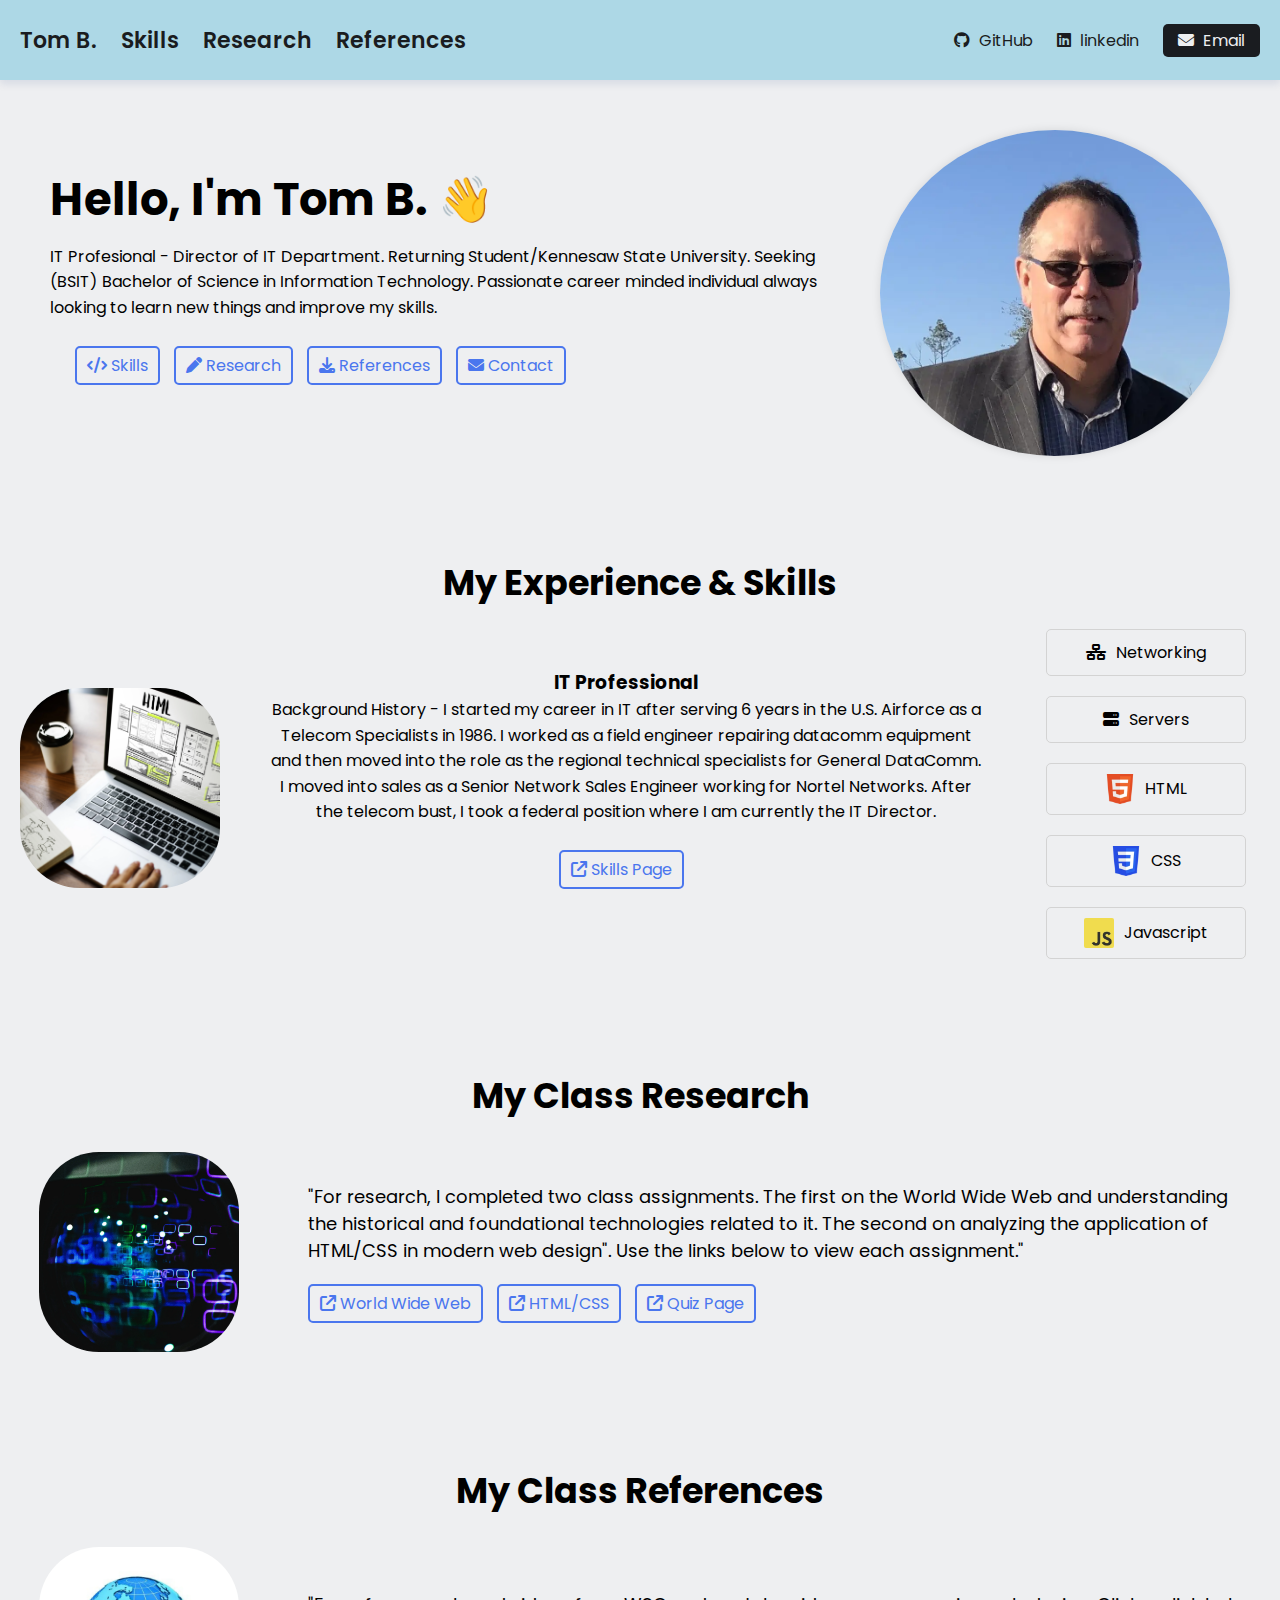
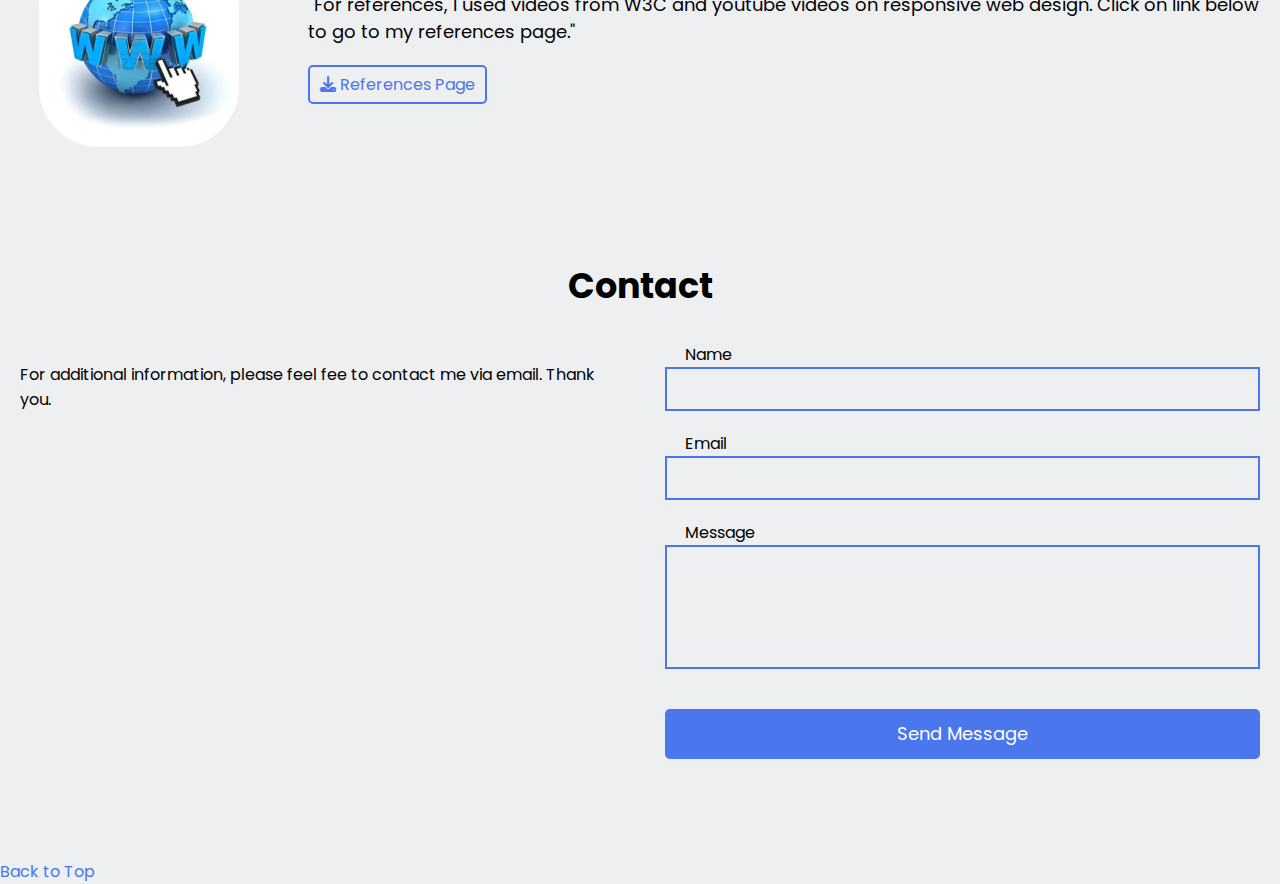
==== index.html @ 8cea846b "Update index.html" ====
<!DOCTYPE html>
<html lang="en">
<head>
    <meta charset="UTF-8">
    <meta name="viewport" content="width=device-width, initial-scale=1.0">
    
    <link rel="preconnect" href="https://fonts.googleapis.com">
    <link rel="preconnect" href="https://fonts.gstatic.com" crossorigin>
    <link href="https://fonts.googleapis.com/css2?family=Poppins:wght@400;600&display=swap" rel="stylesheet">

    <link rel="stylesheet" href="https://cdnjs.cloudflare.com/ajax/libs/font-awesome/6.7.2/css/all.min.css" 
    integrity="sha512-Evv84Mr4kqVGRNSgIGL/F/aIDqQb7xQ2vcrdIwxfjThSH8CSR7PBEakCr51Ck+w+/U6swU2Im1vVX0SVk9ABhg==" crossorigin="anonymous" 
    referrerpolicy="no-referrer" />

    <link rel="stylesheet" href="styles.css">

    <title>Portfolio</title>
</head>
<body class="homepage_body">

    <!-- NAVBAR -->
    <nav>
        <div class="left">
            <a href="/">Tom B.</a>
            <a href="#skills">Skills</a>
            <a href="#research">Research</a>
            <a href="#references">References</a>
        </div>
    
        <div class="right">
            <a href="http:/github.com" target="_blank" rel="noopener noreferrer">
                <i class="fab fa-github"></i>
                <span>GitHub</span>
            </a>

            <a href="http:/linkedin.com" target="_blank" rel="noopener noreferrer">
                        <i class="fab fa-linkedin"></i>
                        <span>linkedin</span>
            </a>

            <a href="mailto:tomb@example.com">
                <i class="fa-solid fa-envelope"></i>
                <span>Email</span>
            </a>
        </div>
        
    </nav>

     <main> 
        <!-- SECTION 1: Me -->
         <section class="me-section">
            <div class="text">                
                <h2>Hello, I'm Tom B. 👋</h2>
                    <p>IT Profesional - Director of IT Department. Returning Student/Kennesaw State University. 
                    Seeking (BSIT) Bachelor of Science in Information Technology. 
                    Passionate career minded individual always looking to learn new things and improve my skills.</p>                     
            
                <div class="links">
                    <a href="#skills">
                        <i class="fa-solid fa-code"></i>
                        <span>Skills</span>
                    </a>
                <a href="#research">
                    <i class="fa-solid fa-pen"></i>
                    <span>Research</span>
                </a>
                <a href="#references">
                    <i class="fa-solid fa-download"></i>
                    <span>References</span>
                </a>
                <a href="#contact">
                    <i class="fa-solid fa-envelope"></i>
                    <span>Contact</span>
                </a>
                </div>
            </div>
            <div class="headshot">
                <img src="images/ProPicE.webp" alt="Tom B headshot">                    
            </div>
            
         </section>

         <!-- SECTION 2: Skills -->
         <section id="skills" class="skills-section">
            <h2>My Experience & Skills</h2>
            <div class="group">
                <div class="skill-details">
                    <img src="images/online-web-design.webp" alt="Web Design Image">
                </div>
                <div class="text">
                    <h3>IT Professional</h3>
                    <p>Background History - I started my career in IT after serving 6 years in the U.S. Airforce as a Telecom Specialists in 1986. 
                        I worked as a field engineer repairing datacomm equipment and then moved into the role as the regional technical specialists for General DataComm. 
                        I moved into sales as a Senior Network Sales Engineer working for Nortel Networks. After the telecom bust, I took a federal position where 
                        I am currently the IT Director.</p> <br>
                    <div class="links">
                        <a href="skills.html" target="_blank" rel="noopener noreferrer">
                            <i class="fa-solid fa-external-link"></i>
                            <span>Skills Page</span>
                        </a>
                    </div>           
                </div>
                <div class="cells">

                    <div class="cell">
                        <i class="fa-solid fa-network-wired"></i>
                        <span>Networking</span>
                    </div>

                    <div class="cell">
                        <i class="fa-solid fa-server"></i>
                        <span>Servers</span>
                    </div>

                    <div class="cell">
                        <img src="images/html-logo.webp" alt="html logo">
                        <span>HTML</span>
                    </div>

                    <div class="cell">
                        <img src="images/css-logo.webp" alt="css logo">
                        <span>CSS</span>
                    </div>

                    <div class="cell">
                        <img src="images/javascript-logo.webp" alt="javascript logo">
                        <span>Javascript</span>
                    </div>                   
                
                </div>
           </div>                
         </section>

         <!-- SECTION 3: Research -->
         <section id="research" class="research-section">
            <h2>My Class Research</h2>
            <div class="group">
                <div class="person-details">
                    <img src="images/research-img.webp" alt="Web Design Image">
                </div>

                <div class="text">
                    <p>"For research, I completed two class assignments. The first on the World Wide Web and understanding the historical and foundational technologies related to it. 
                        The second on analyzing the application of HTML/CSS in modern web design". Use the links below to view each assignment."</p>
                    <div class="links">
                        <a href="research/Assignment 1-WWW.pdf" target="_blank" rel="noopener noreferrer">
                            <i class="fa-solid fa-external-link"></i>
                            <span>World Wide Web</span>
                        </a>
                        <a href="research/Assignment 2-TBarrera.pdf" target="_blank" rel="noopener noreferrer">
                            <i class="fa-solid fa-external-link"></i>
                            <span>HTML/CSS</span>
                        </a>
                        <a href="quiz.html" target="_blank" rel="noopener noreferrer">
                            <i class="fa-solid fa-external-link"></i>
                            <span>Quiz Page</span>
                        </a>
                </div>
            </div>
           
         </section>

          <!-- SECTION 4: References -->
          <section id="references" class="references-section">
            <h2>My Class References</h2>
            <div class="group">
                <div class="references-image">
                    <img src="images/www-img.webp" alt="World Wide Web Image">                    
                </div>

                <div class="text">
                    <p>"For references, I used videos from W3C and youtube videos on responsive web design. Click on link below to go to my references page."</p>
                        <div class="links">
                            <a href="references.html" target="_blank" rel="noopener noreferrer">
                                <i class="fa-solid fa-download"></i>
                                <span>References Page</span>
                            </a>                        
                </div>
            </div>           
         </section>

         <!-- SECTION 5: Contact -->
         <section id="contact" class="contact-section">  
            <h2>Contact</h2>           
            <div class="group">                
                <div class="text">
                    <p>For additional information, please feel fee to contact me via email. Thank you.</p>
                </div>

                <form>
                    <label for="name">Name</label>
                    <input type="text" id="name">

                    <label for="email">Email</label>
                    <input type="email" id="email">

                    <label for="message">Message</label>
                    <textarea id="message" cols="30" rows="5"></textarea>

                    <button type="submit">Send Message</button>
                </form>
            </div>
        
         </section>
     </main>
     
     <footer>
        <p>
            <a href="#">Back to Top</a>
        </p>
    </footer>

</body>
</html>
---- styles.css ----
:root {
    --background-color: #eeeff1;
    --link-color: #4a76ee;
    --text-color: #1a1c20;
}
* {
    margin: 0;
    padding: 0;
    box-sizing: border-box;
}

html { 
    scroll-behavior: smooth;
}
/* Body Style Home Page */
.homepage_body {
    font-family: 'Poppins', sans-serif;
    background-color: var(--background-color);
    max-width: 1400px; 
    margin: 0 auto;   
}
a {
    color: var(--link-color);
    text-decoration: none;
}
/* NAVBAR Styling*/
nav {
   display: flex;
   background-color: lightblue;
   color: #fff;
   box-shadow: 0 4px 8px rgba(9, 37, 116, 0.1);
   justify-content: space-between;
   align-items: center;
   padding:0 10px;
   height: 80px;
}
/* Left Side of Navbar */
nav .left a {
   color: var(--text-color);
   font-size: 22px;
   font-weight: 600;
   margin:0 10px;
}

nav .left a:hover {
    border: 2px solid var(--text-color);    
    color: red;
    transition: color 0.3s ease, border-color 0.3s ease;
}
/* Right Side of Navbar */
nav .right a {
   color: var(--text-color);
   margin: 0 10px;
}

nav .right a:last-child {
   color: var(--background-color);
   background-color: var(--text-color);
   padding: 5px 15px;
   border-radius: 5px;
}

nav .right a span {
   margin-left: 5px;
}

/* SECTION 1: Me */
.me-section {
   display: flex;
   justify-content: space-between;
   align-items: center;
   padding: 0 50px;
   margin: 50px 0;
   margin-bottom: 100px;
   gap: 40px;
}

.me-section .text {
    flex: 5;
}

.me-section .text h2 {
    font-size: 45px;    
}

.me-section .text .links {
    margin: 25px;
}

.me-section .text .links a {
    display: inline-block;
    padding: 5px 10px;
    border: 2px solid var(--link-color);
    border-radius: 5px;
    margin-right: 10px;
    margin-bottom: 10px;
    transition: .1s;    
}    

.me-section .text .links a:hover {
    border: 2px solid var(--text-color);    
    color: var(--text-color);
}    

.me-section .headshot {
    flex: 2;
    display: flex;
    justify-content: right;
}

.me-section .headshot img {
    width: 350px;
    border-radius: 50%;
    box-shadow: 0 0 10px rgba(0, 0, 0, 0.1);
}

.me-section .text .links {
    margin: 25px;
}

/* SECTION 2: Skills */
.skills-section {
    padding: 0 50px;
    margin-bottom: 100px;
}

.skills-section h2 {
    font-size: 35px;
    text-align: center;
}

.skills-section .group {
    display: flex;
    align-items: center;
    gap: 50px;
}

.skills-section .group .skill-details {
    flex: 3;  
    text-align: center;
}

.skills-section .group .text {
    margin-bottom: 20px;
    text-align: center;
}    

.skills-section .group .text .links a {
    display: inline-block;
    padding: 5px 10px;
    border: 2px solid var(--link-color);
    border-radius: 5px;
    margin-right: 10px;
    margin-bottom: 10px;
    transition: .1s;
}
.skills-section .group .text .links a:hover {
    border: 2px solid var(--text-color);    
    color: var(--text-color);
}   

.skills-section .group .skill-details img {
    aspect-ratio: 1/1;
    border-radius: 30%;
    margin-bottom:5px;
    object-fit: cover;
    width: 200px;    
}    

.skills-section .cells {
    display: flex;
    justify-content: center;
    flex-wrap: wrap;
}

.skills-section .cells .cell {
    display: flex;
    justify-content: center;
    align-items: center;
    gap: 10px;

    width: 200px;
    padding: 10px 20px;
    margin: 10px;
    border: 1.5px solid #d3d3d3;
    border-radius: 5px;
}

.skills-section .cells .cell img{
    width: 30px;
    height: 30px;
    object-fit: contain;
    border-radius: 2px;
}

.skills-section .cells .cell span {
    font-size: 18px;    
}

/* SECTION 3: Research */
.research-section {
    padding: 0 50px;
    margin-bottom: 100px;
}

.research-section h2 {
    font-size: 35px;
    margin-bottom: 30px;
    text-align: center;
}

.research-section .group {
    display: flex;
    align-items: center;
    gap: 50px;    
}

.research-section .group .person-details {
    flex: 2;
    text-align: center;
}

.research-section .group .text {
    flex: 8;
}   

.research-section .group .person-details img {
    aspect-ratio: 1/1;
    border-radius: 30%;
    margin-bottom:5px;
    object-fit: cover;
    width: 200px;    
}    
    
.research-section .group .text p {
    font-size: 18px;
    line-height: 1.5;
    margin-bottom: 20px;
}

.research-section .text .links a {
    display: inline-block;
    padding: 5px 10px;
    border: 2px solid var(--link-color);
    border-radius: 5px;
    margin-right: 10px;
    margin-bottom: 10px;
    transition: .1s;    
}    

.research-section .text .links a:hover {
    border: 2px solid var(--text-color);    
    color: var(--text-color);
}

.research-section .group .person-details p {
    font-weight: 600;
}

.research-section .group .person-details p:last-child {
    font-weight: normal;
}

/* SECTION 4: References */
.references-section {
    padding: 0 50px;
    margin-bottom: 100px;
}

.references-section h2 {
    font-size: 35px;
    margin-bottom: 30px;
    text-align: center;
}

.references-section .group {
    display: flex;
    align-items: center;
    gap: 50px;    
}

.references-section .group .references-image {
    flex: 2; 
    text-align: center;
}

.references-section .group .text {
    flex: 8;
}   

.references-section .group .references-image img {
    aspect-ratio: 1/1;
    border-radius: 30%;
    margin-bottom:5px;
    object-fit: cover;
    width: 200px;    
}    
.references-section .group .text p {
    font-size: 18px;
    line-height: 1.5;
    margin-bottom: 20px;
}

.references-section .text .links a {
    display: inline-block;
    padding: 5px 10px;
    border: 2px solid var(--link-color);
    border-radius: 5px;
    margin-right: 10px;
    margin-bottom: 10px;
    transition: .1s;    
}   

.references-section .text .links a:hover {
    border: 2px solid var(--text-color);    
    color: var(--text-color);
}

/* SECTION 5: Contact */
.contact-section {
    padding: 0 50px;
    margin-bottom: 100px;
}

.contact-section h2 {
    font-size: 35px;
    text-align: center;
    margin-bottom: 30px;
}

.contact-section .group {
    display: flex;    
    gap: 50px;    
}

.contact-section .group .text {
    flex: 3;
    margin-top: 20px;
}

.contact-section .group form {
    display: flex;
    flex-direction: column;
    flex: 3;
}

.contact-section .group form input,
.contact-section .group form textarea {
    font-family: 'Poppins', sans-serif;
    padding: 10px;
    margin-bottom: 20px;
    border: 2px solid var(--link-color);
    background-color: transparent;
    outline: none;
    resize: none;
}

.contact-section .group form button {    
    font-size: 18px;
    font-family: 'Poppins', sans-serif;
    cursor: pointer;
    border: none;
    height: 50px;
    transition: .1s; 
    color: #fff;
    background-color: var(--link-color);   
}

.contact-section .group form button:hover { 
    filter: brightness(0.9);
}

/* Improving Responsiveness */

@media (max-width: 850px) {
    /* Section 1 Me */
    .me-section .text h2 {
        font-size: 35px;            
    }
}

@media (max-width: 740px) {
        /* Section 1 Me */
        .me-section {
            flex-direction: column-reverse;            
        }
        .me-section .headshot img {
            width: 300px;
        }

        /* Section 3 Research */
        .research-section {
            text-align: center;
        }

        .research-section .group {
            flex-direction: column;
            align-items: center;
        }

        /* SECTION 5: Contact */

        .contact-section .group {
            flex-direction: column;
        }
}

@media (max-width: 600px) {
    /* NAVBAR */
    nav {
        padding: 0 20px;
    }

    nav .right a {
        font-size: 22px;
    }

    nav .right a:last-child {
        color: var(--text-color);
        background-color: transparent;
        padding: 0;
    }   
    
    nav .right a span {
       display: none;
    }

    /* Section 1: Me */
    .me-section {
        padding: 0 20px;
    }

    .me-section .text h2 {
        font-size: 30px;            
    }
    .me-section .text .links a {
        padding: 5px 8px;
        font-size: 14px;
    }
}

/* Section 2: Skills */
.skills-section {
    padding: 0 20px;
}

.skills-section .cells .cell span {
    font-size: 16px;    
}

/* SECTION 3: Research */
.research-section {
    padding: 0 20px;
}

/* SECTION 4: Reference */
.references-section {
    padding: 0 20px;
  }

/* SECTION 5: Contact */
.contact-section {
    padding: 0 20px;
 }

 /* Basic styling for the Skill page */
skills_body {
    font-family: Arial, sans-serif;
    margin: 0;
    padding: 0;
    background-color: #f4f4f4;
    color: #333;
}

header {
    background-color: #7880f8;
    color: white;
    padding: 20px;
    text-align: center;
}

h1 {
    font-size: 36px;
    margin: 0;
}

.experience-timeline {
    display: flex;
    flex-direction: column;
    align-items: center;
    margin-top: 30px;
}

.experience {
    display: flex;
    margin: 20px;
    background-color: white;
    box-shadow: 0 0 10px rgba(0, 0, 0, 0.1);
    width: 95%;
    border-radius: 10px;
    overflow: hidden;
}

.experience-img {
    width: 200px;
    height: 200px;   
    border-radius: 10px 0 0 10px;
}

.experience-details {
    padding: 20px;
    flex: 1;
}

h2 {
    font-size: 24px;
    margin-bottom: 10px;
}

.date {
    font-style: italic;
    color: #888;
    margin-bottom: 10px;
}

p {
    font-size: 16px;
    line-height: 1.6;
}

secondary-footer {
    text-align: center;
    padding: 10px;
    background-color: #7880f8;
    color: white;
    position: fixed;
    width: 100%;
    bottom: 0;
}



   /* Quiz Page */
/* Body Style Quiz Page */
quiz_body {
    font-family: Arial, sans-serif;
    background-color: #f4f4f4;
    margin: 0;
    padding: 0;
}

.quiz-container {
    width: 60%;
    margin: 50px auto;
    background-color: white;
    padding: 5px;
    border-radius: 8px;
    box-shadow: 0 0 10px rgba(0, 0, 0, 0.1);
}

h1 {
    text-align: center;
}

.question {
    margin-bottom: 20px;
}

label {
    display: block;
    margin-left: 20px;
}

button {
    display: block;
    width: 100%;
    padding: 10px;
    margin-top: 20px;
    background-color: #28a745;
    color: white;
    border: none;
    border-radius: 5px;
    font-size: 16px;
    cursor: pointer;
}

button:hover {
    background-color: #218838;
}

.result {
    margin-top: 20px;
    padding: 10px;
    background-color: #f8d7da;
    border: 1px solid #f5c6cb;
    border-radius: 5px;
}

button[type="button"]:nth-child(2) {
    background-color: #007bff;
}

button[type="button"]:nth-child(2):hover {
    background-color: #0056b3;
}
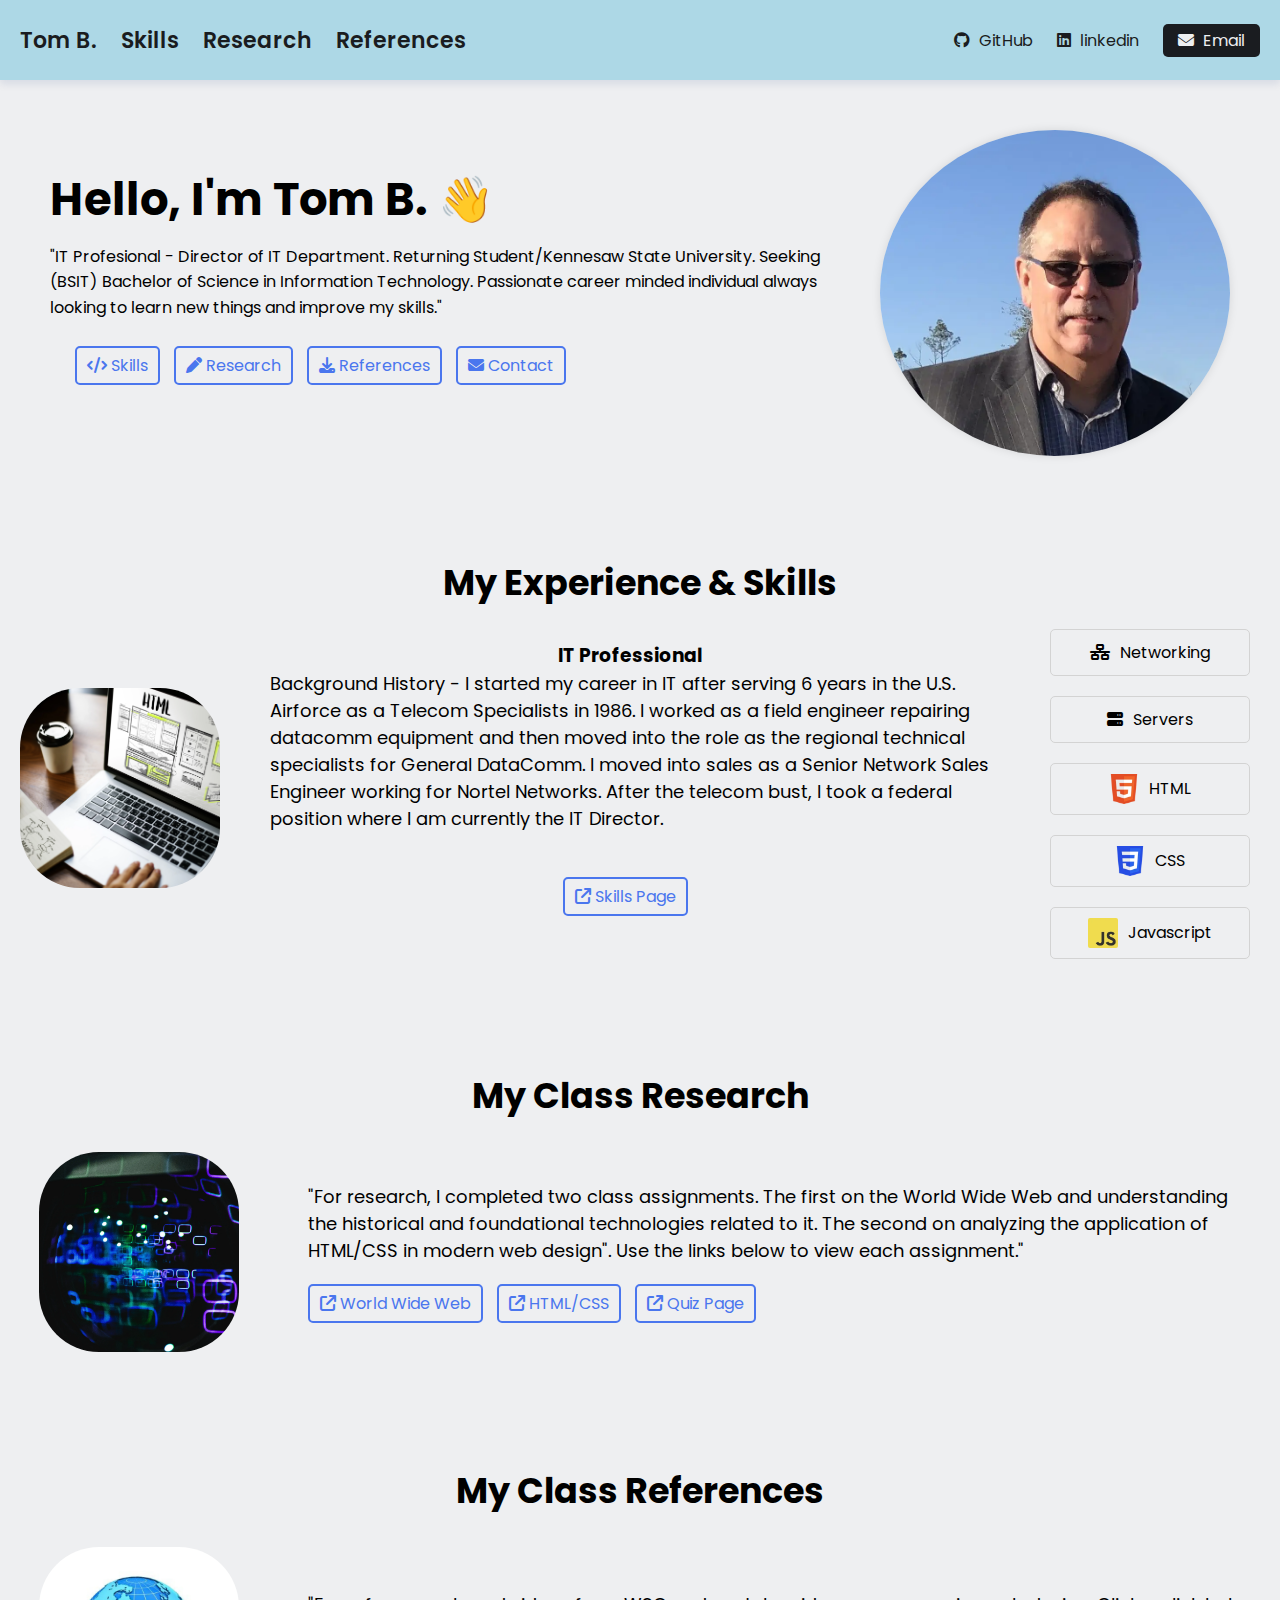
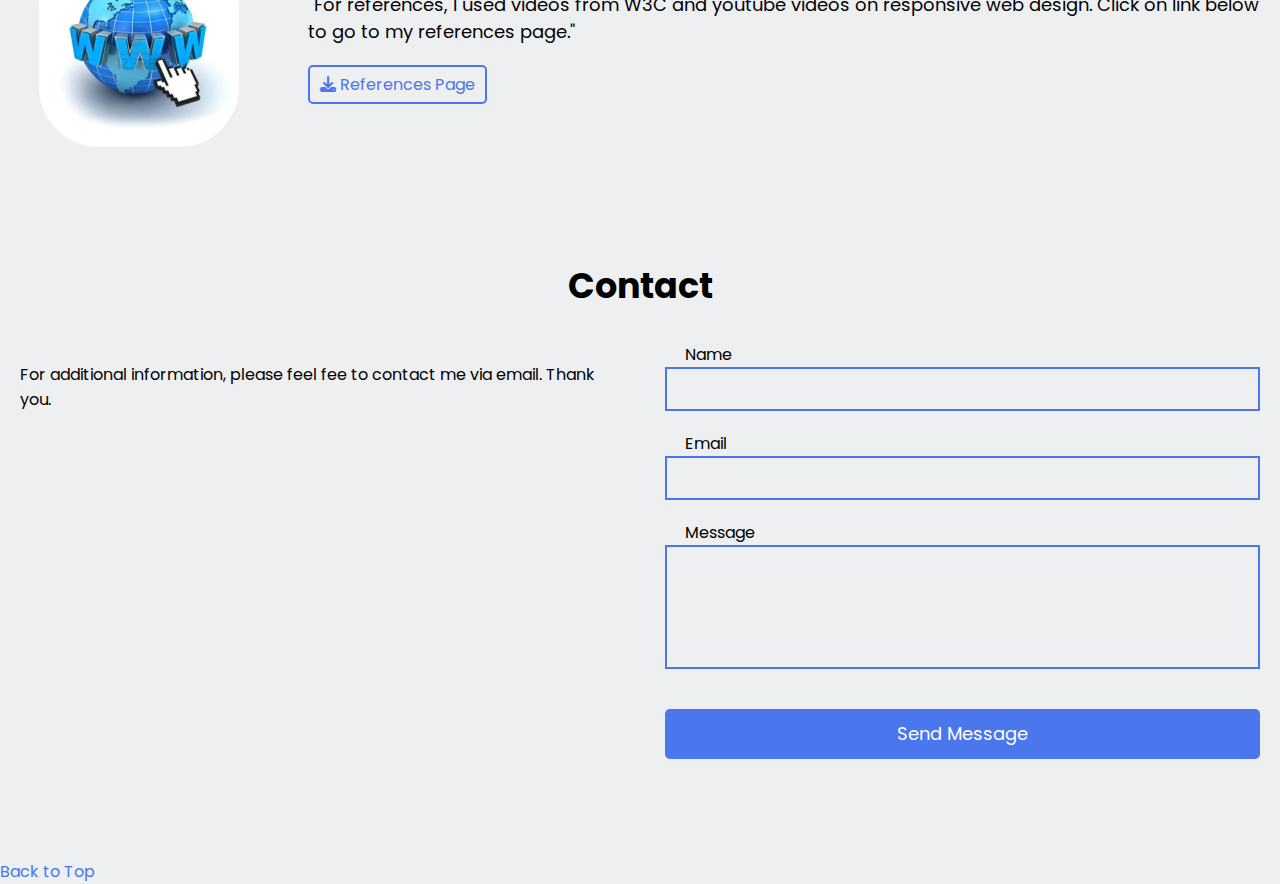
==== commit 55b11617: "Update index.html" ====
--- a/index.html
+++ b/index.html
@@ -51,9 +51,9 @@
          <section class="me-section">
             <div class="text">                
                 <h2>Hello, I'm Tom B. 👋</h2>
-                    <p>IT Profesional - Director of IT Department. Returning Student/Kennesaw State University. 
+                    <p>"IT Profesional - Director of IT Department. Returning Student/Kennesaw State University. 
                     Seeking (BSIT) Bachelor of Science in Information Technology. 
-                    Passionate career minded individual always looking to learn new things and improve my skills.</p>                     
+                    Passionate career minded individual always looking to learn new things and improve my skills."</p>                     
             
                 <div class="links">
                     <a href="#skills">
--- a/styles.css
+++ b/styles.css
@@ -141,9 +141,16 @@
 }
 
 .skills-section .group .text {
+    text-align: center;
     margin-bottom: 20px;
-    text-align: center;
-}    
+}
+
+.skills-section .group .text p {
+    font-size: 18px;
+    line-height: 1.5;
+    margin-bottom: 20px;
+    text-align: left;
+}
 
 .skills-section .group .text .links a {
     display: inline-block;
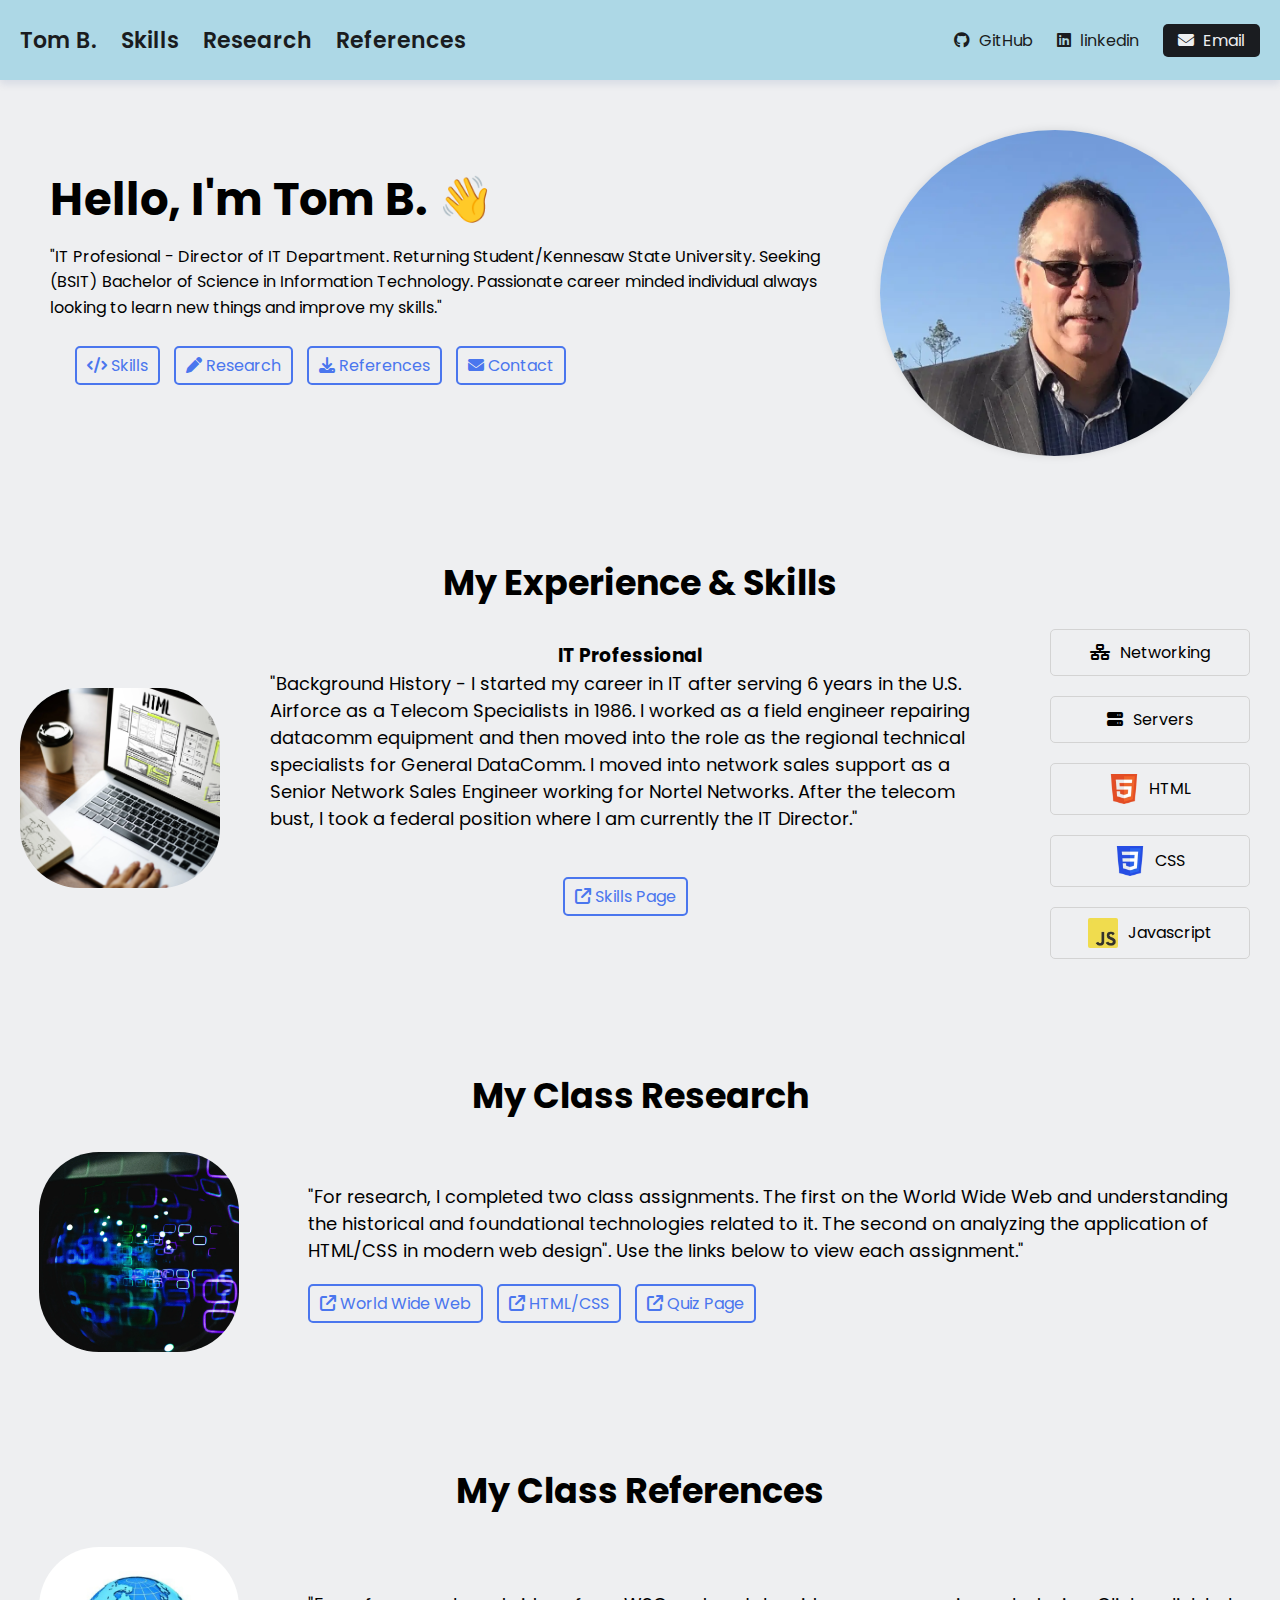
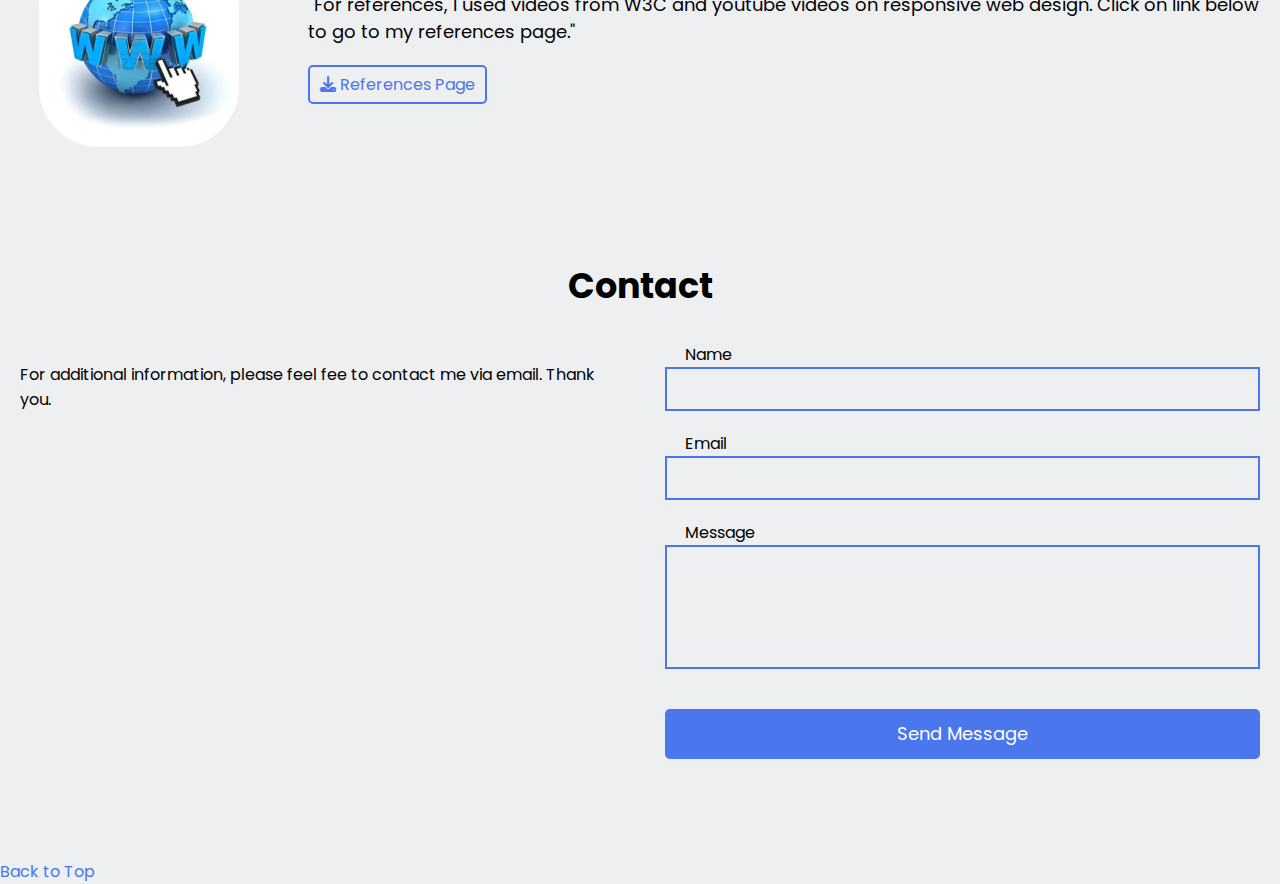
==== commit d5e1320d: "Update index.html" ====
--- a/index.html
+++ b/index.html
@@ -89,10 +89,10 @@
                 </div>
                 <div class="text">
                     <h3>IT Professional</h3>
-                    <p>Background History - I started my career in IT after serving 6 years in the U.S. Airforce as a Telecom Specialists in 1986. 
+                    <p>"Background History - I started my career in IT after serving 6 years in the U.S. Airforce as a Telecom Specialists in 1986. 
                         I worked as a field engineer repairing datacomm equipment and then moved into the role as the regional technical specialists for General DataComm. 
-                        I moved into sales as a Senior Network Sales Engineer working for Nortel Networks. After the telecom bust, I took a federal position where 
-                        I am currently the IT Director.</p> <br>
+                        I moved into network sales support as a Senior Network Sales Engineer working for Nortel Networks. After the telecom bust, I took a federal position where 
+                        I am currently the IT Director."</p> <br>
                     <div class="links">
                         <a href="skills.html" target="_blank" rel="noopener noreferrer">
                             <i class="fa-solid fa-external-link"></i>
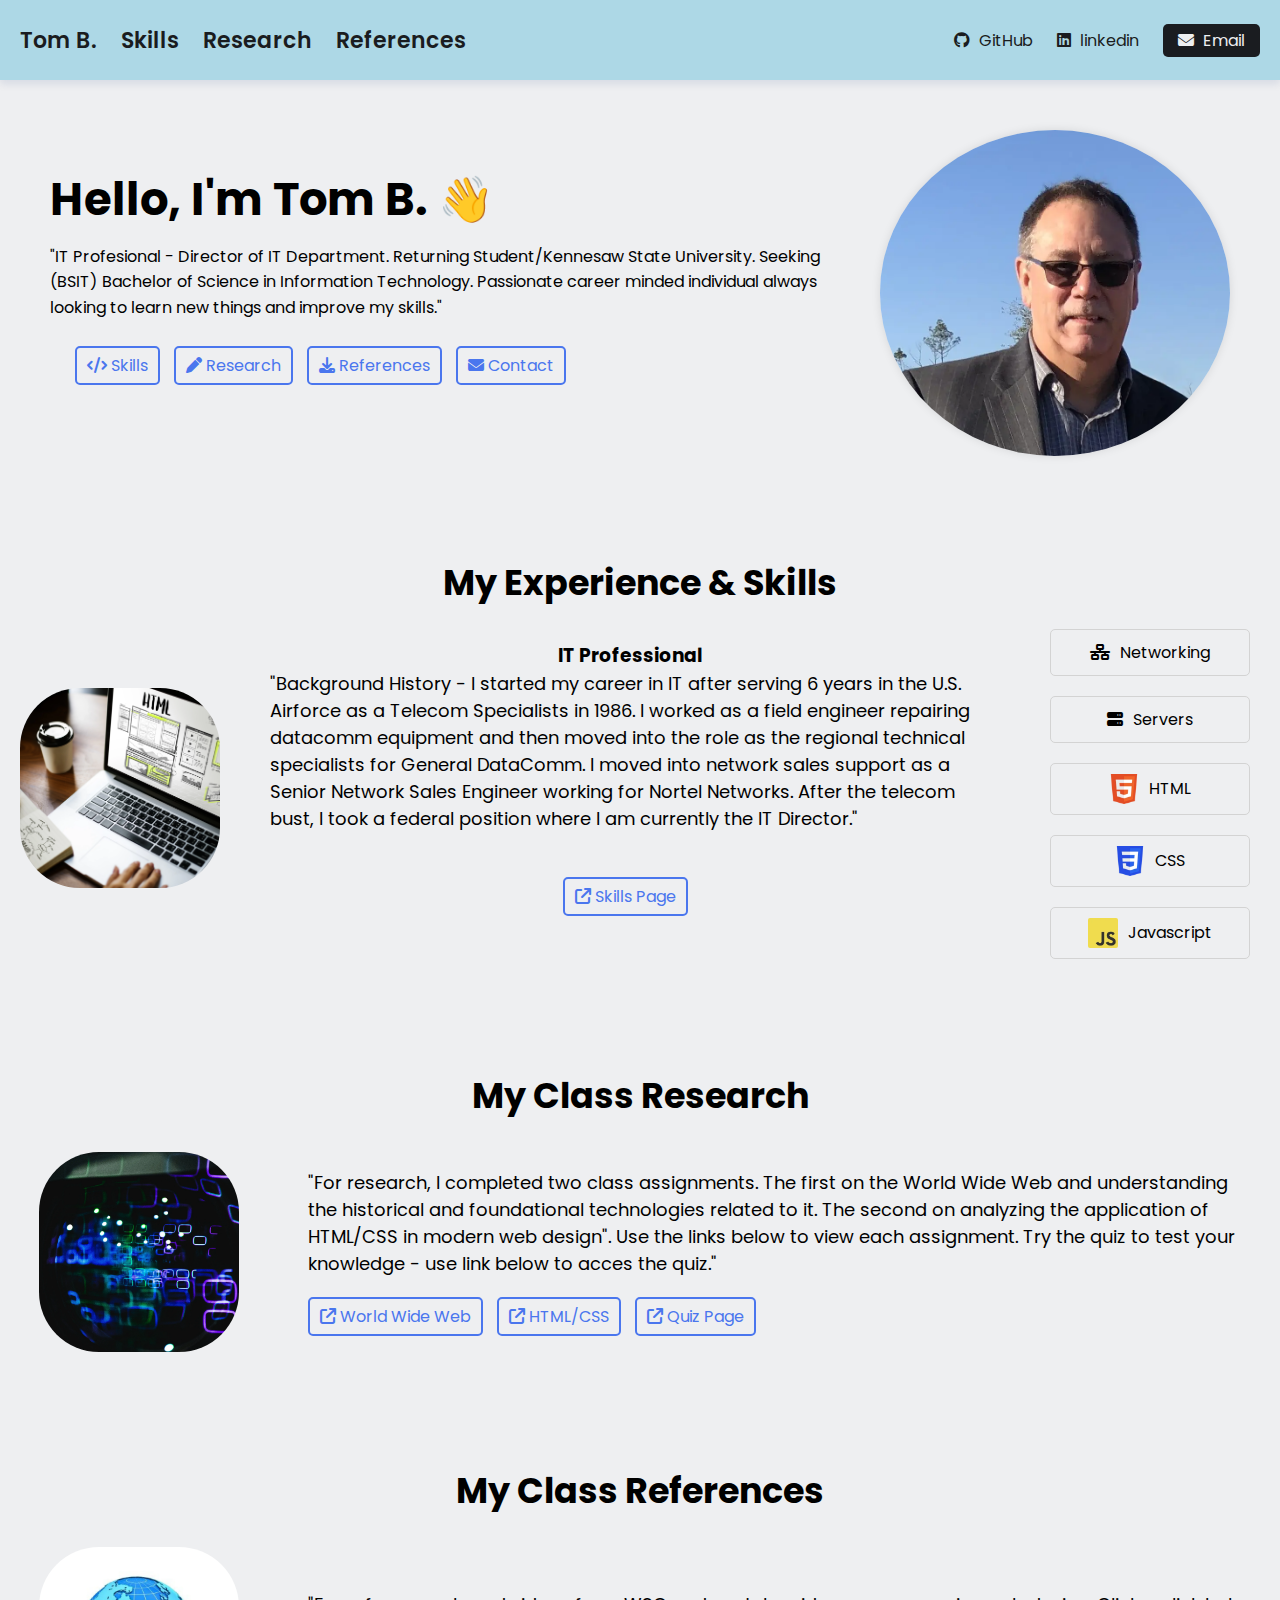
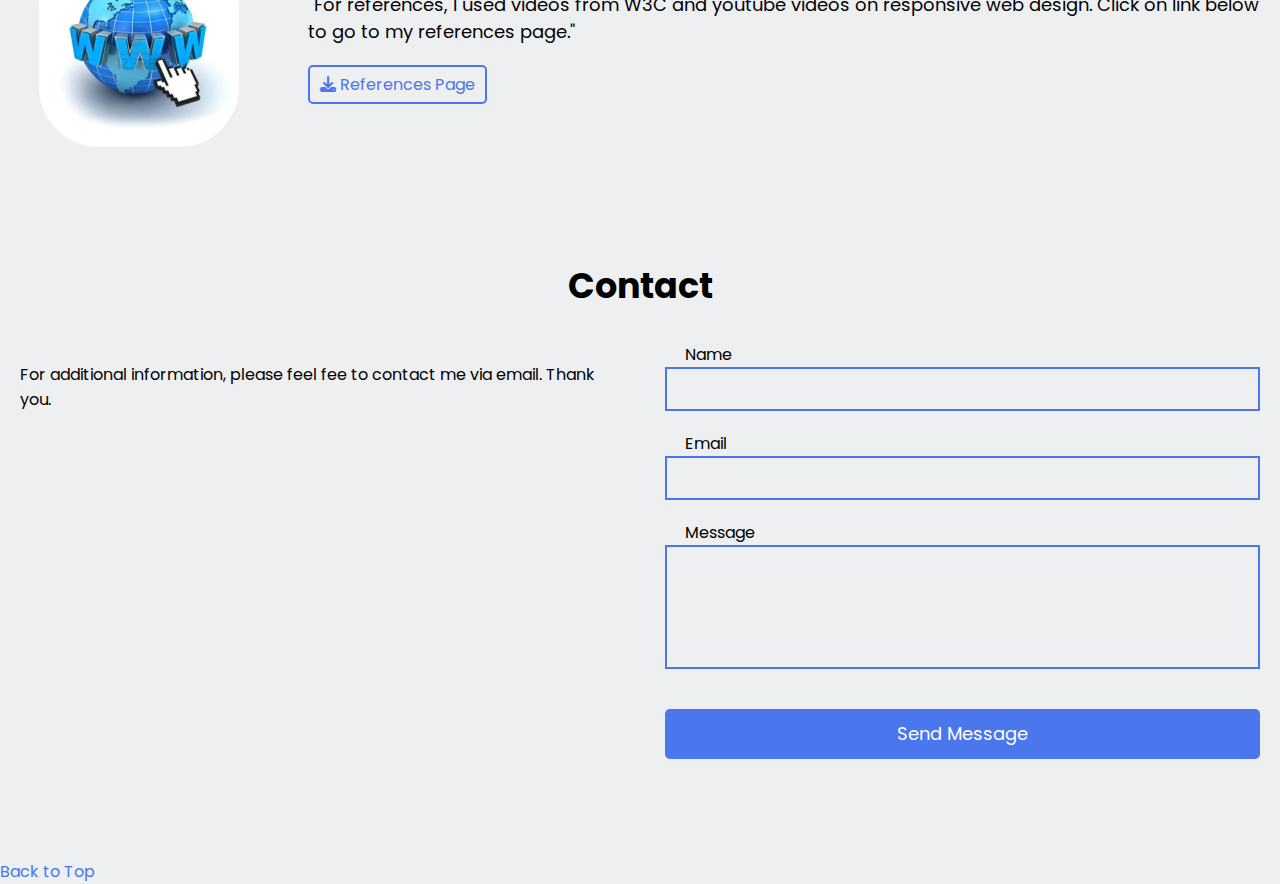
==== commit c5134fa1: "Update index.html" ====
--- a/index.html
+++ b/index.html
@@ -141,7 +141,8 @@
 
                 <div class="text">
                     <p>"For research, I completed two class assignments. The first on the World Wide Web and understanding the historical and foundational technologies related to it. 
-                        The second on analyzing the application of HTML/CSS in modern web design". Use the links below to view each assignment."</p>
+                        The second on analyzing the application of HTML/CSS in modern web design". Use the links below to view each assignment. 
+                        Try the quiz to test your knowledge - use link below to acces the quiz."</p>
                     <div class="links">
                         <a href="research/Assignment 1-WWW.pdf" target="_blank" rel="noopener noreferrer">
                             <i class="fa-solid fa-external-link"></i>
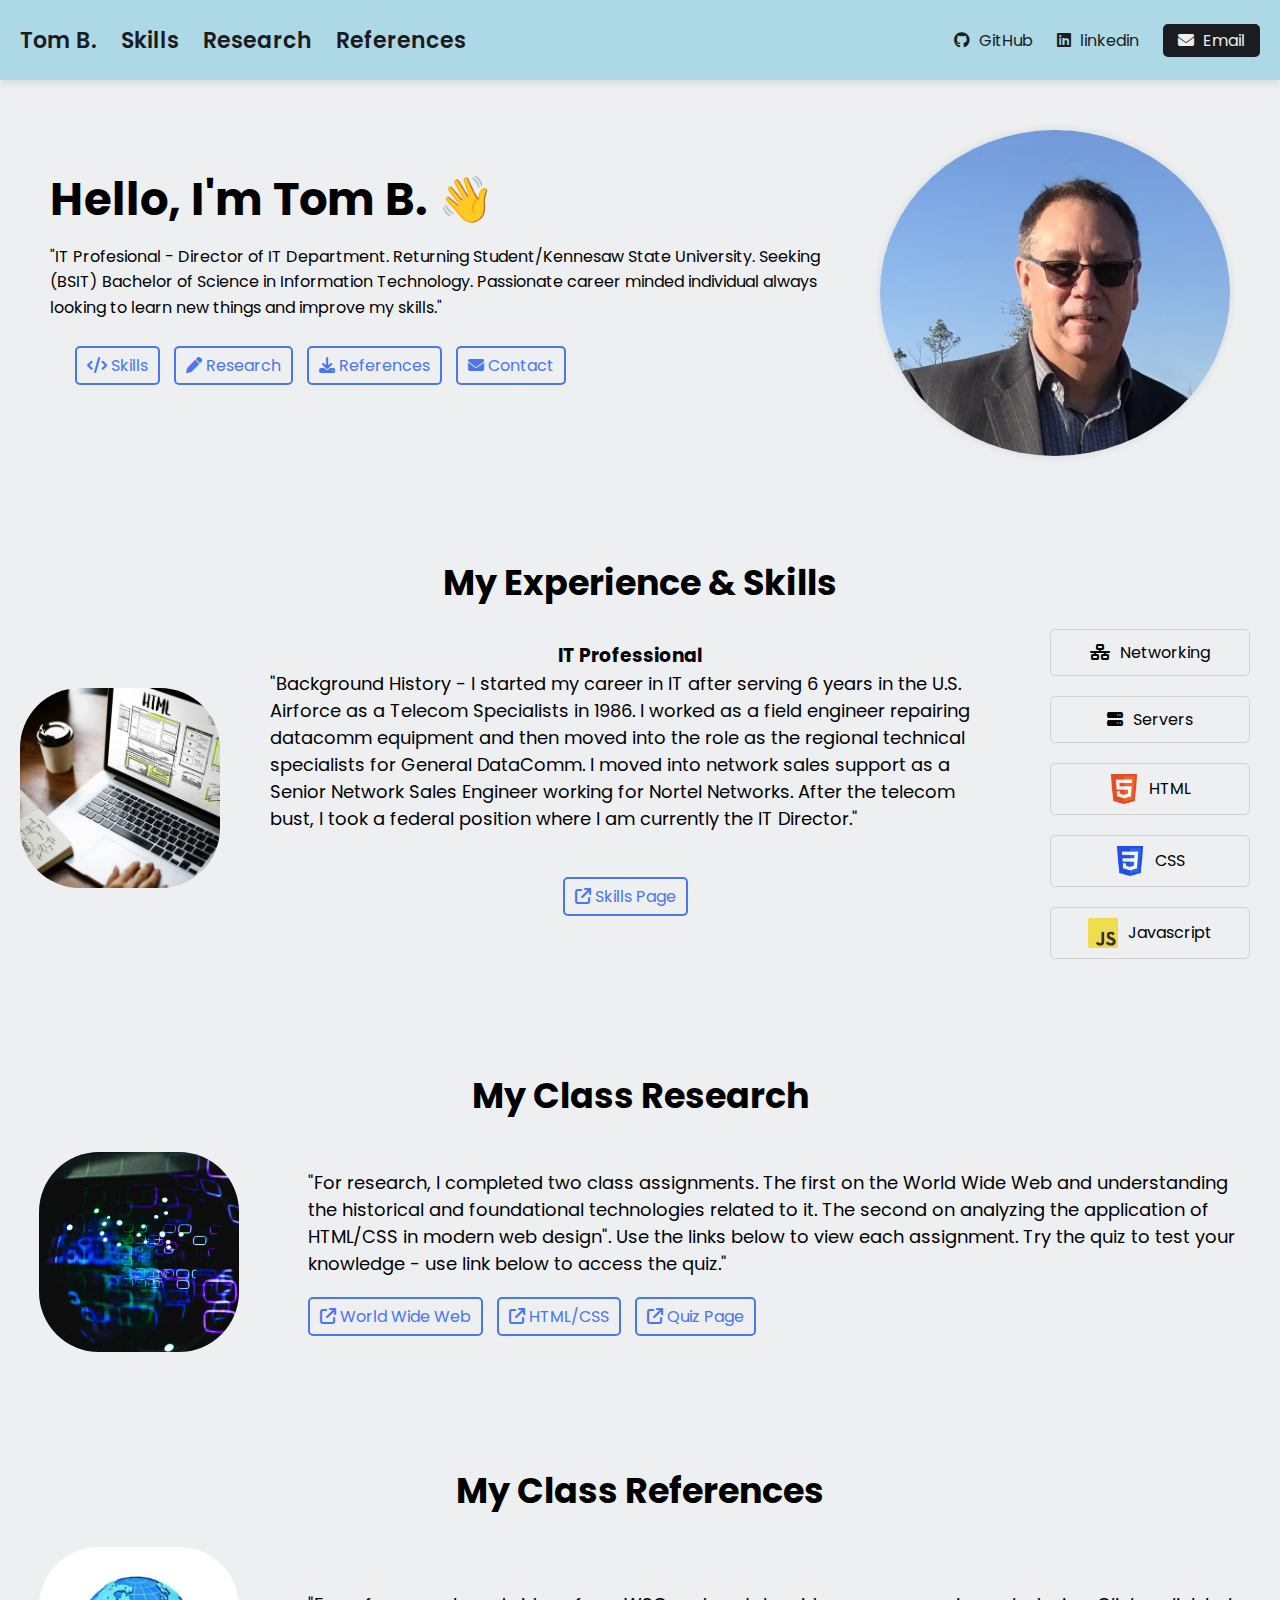
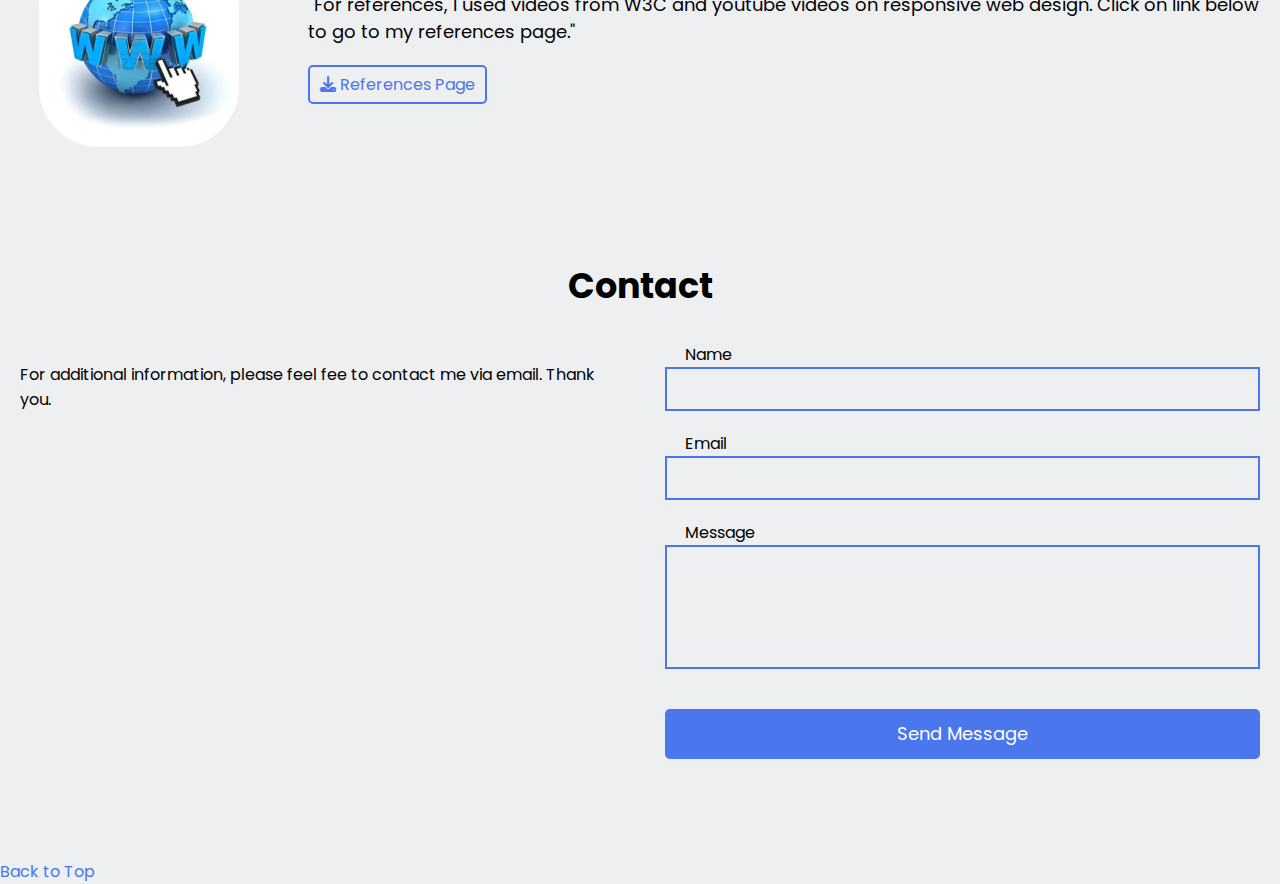
==== commit b15f9a0e: "Update index.html" ====
--- a/index.html
+++ b/index.html
@@ -21,7 +21,7 @@
     <!-- NAVBAR -->
     <nav>
         <div class="left">
-            <a href="/">Tom B.</a>
+            <a href="index.html">Tom B.</a>
             <a href="#skills">Skills</a>
             <a href="#research">Research</a>
             <a href="#references">References</a>
@@ -142,7 +142,7 @@
                 <div class="text">
                     <p>"For research, I completed two class assignments. The first on the World Wide Web and understanding the historical and foundational technologies related to it. 
                         The second on analyzing the application of HTML/CSS in modern web design". Use the links below to view each assignment. 
-                        Try the quiz to test your knowledge - use link below to acces the quiz."</p>
+                        Try the quiz to test your knowledge - use link below to access the quiz."</p>
                     <div class="links">
                         <a href="research/Assignment 1-WWW.pdf" target="_blank" rel="noopener noreferrer">
                             <i class="fa-solid fa-external-link"></i>
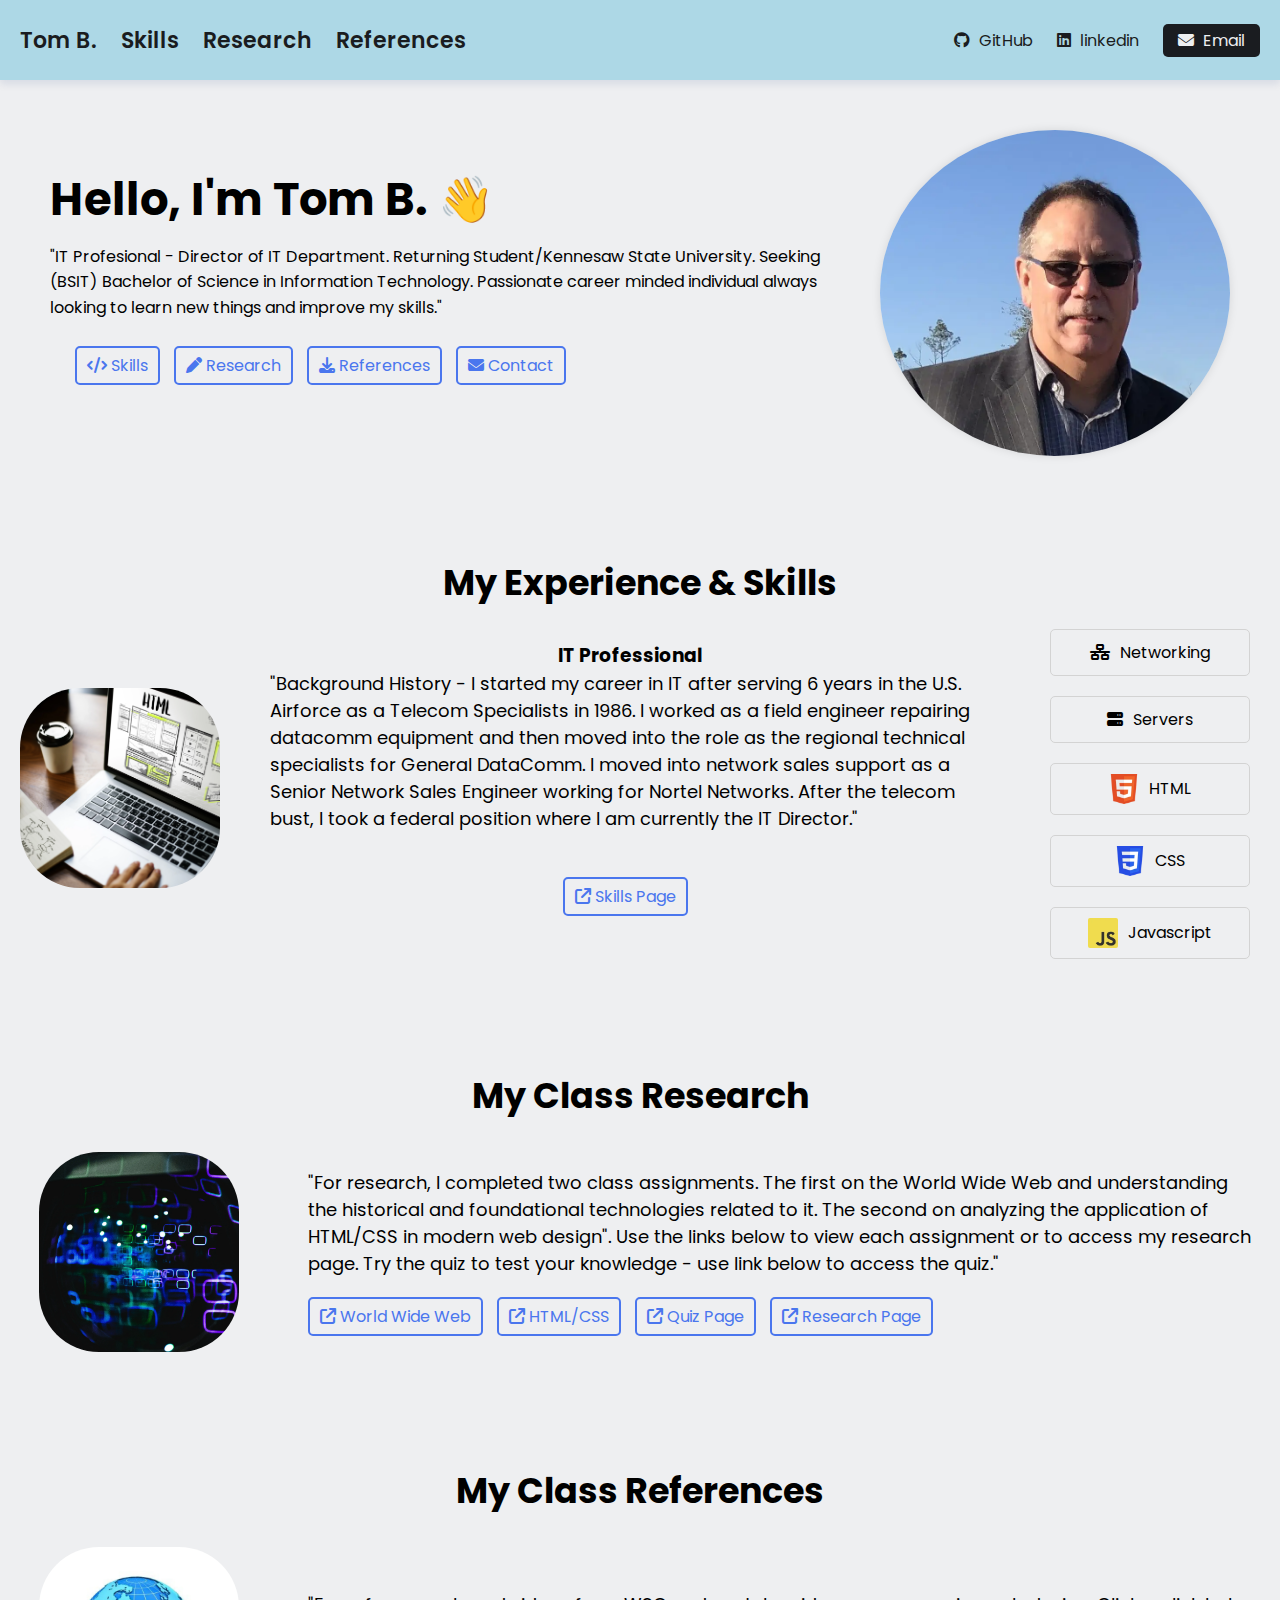
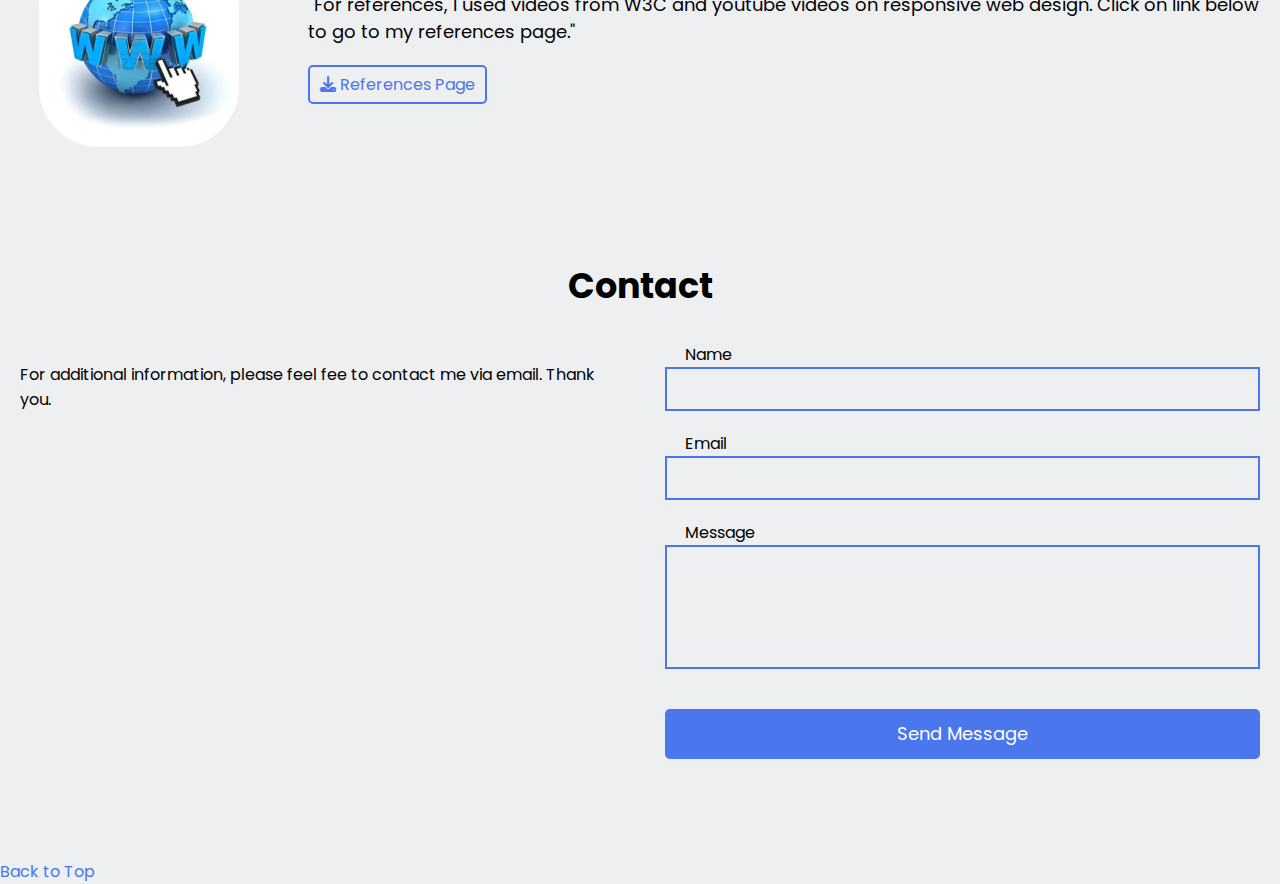
==== commit 3f5e95b9: "Update index.html" ====
--- a/index.html
+++ b/index.html
@@ -141,7 +141,7 @@
 
                 <div class="text">
                     <p>"For research, I completed two class assignments. The first on the World Wide Web and understanding the historical and foundational technologies related to it. 
-                        The second on analyzing the application of HTML/CSS in modern web design". Use the links below to view each assignment. 
+                        The second on analyzing the application of HTML/CSS in modern web design". Use the links below to view each assignment or to access my research page.  
                         Try the quiz to test your knowledge - use link below to access the quiz."</p>
                     <div class="links">
                         <a href="research/Assignment 1-WWW.pdf" target="_blank" rel="noopener noreferrer">
@@ -155,6 +155,10 @@
                         <a href="quiz.html" target="_blank" rel="noopener noreferrer">
                             <i class="fa-solid fa-external-link"></i>
                             <span>Quiz Page</span>
+                        </a>
+                        <a href="research.html" target="_blank" rel="noopener noreferrer">
+                            <i class="fa-solid fa-external-link"></i>
+                            <span>Research Page</span>
                         </a>
                 </div>
             </div>
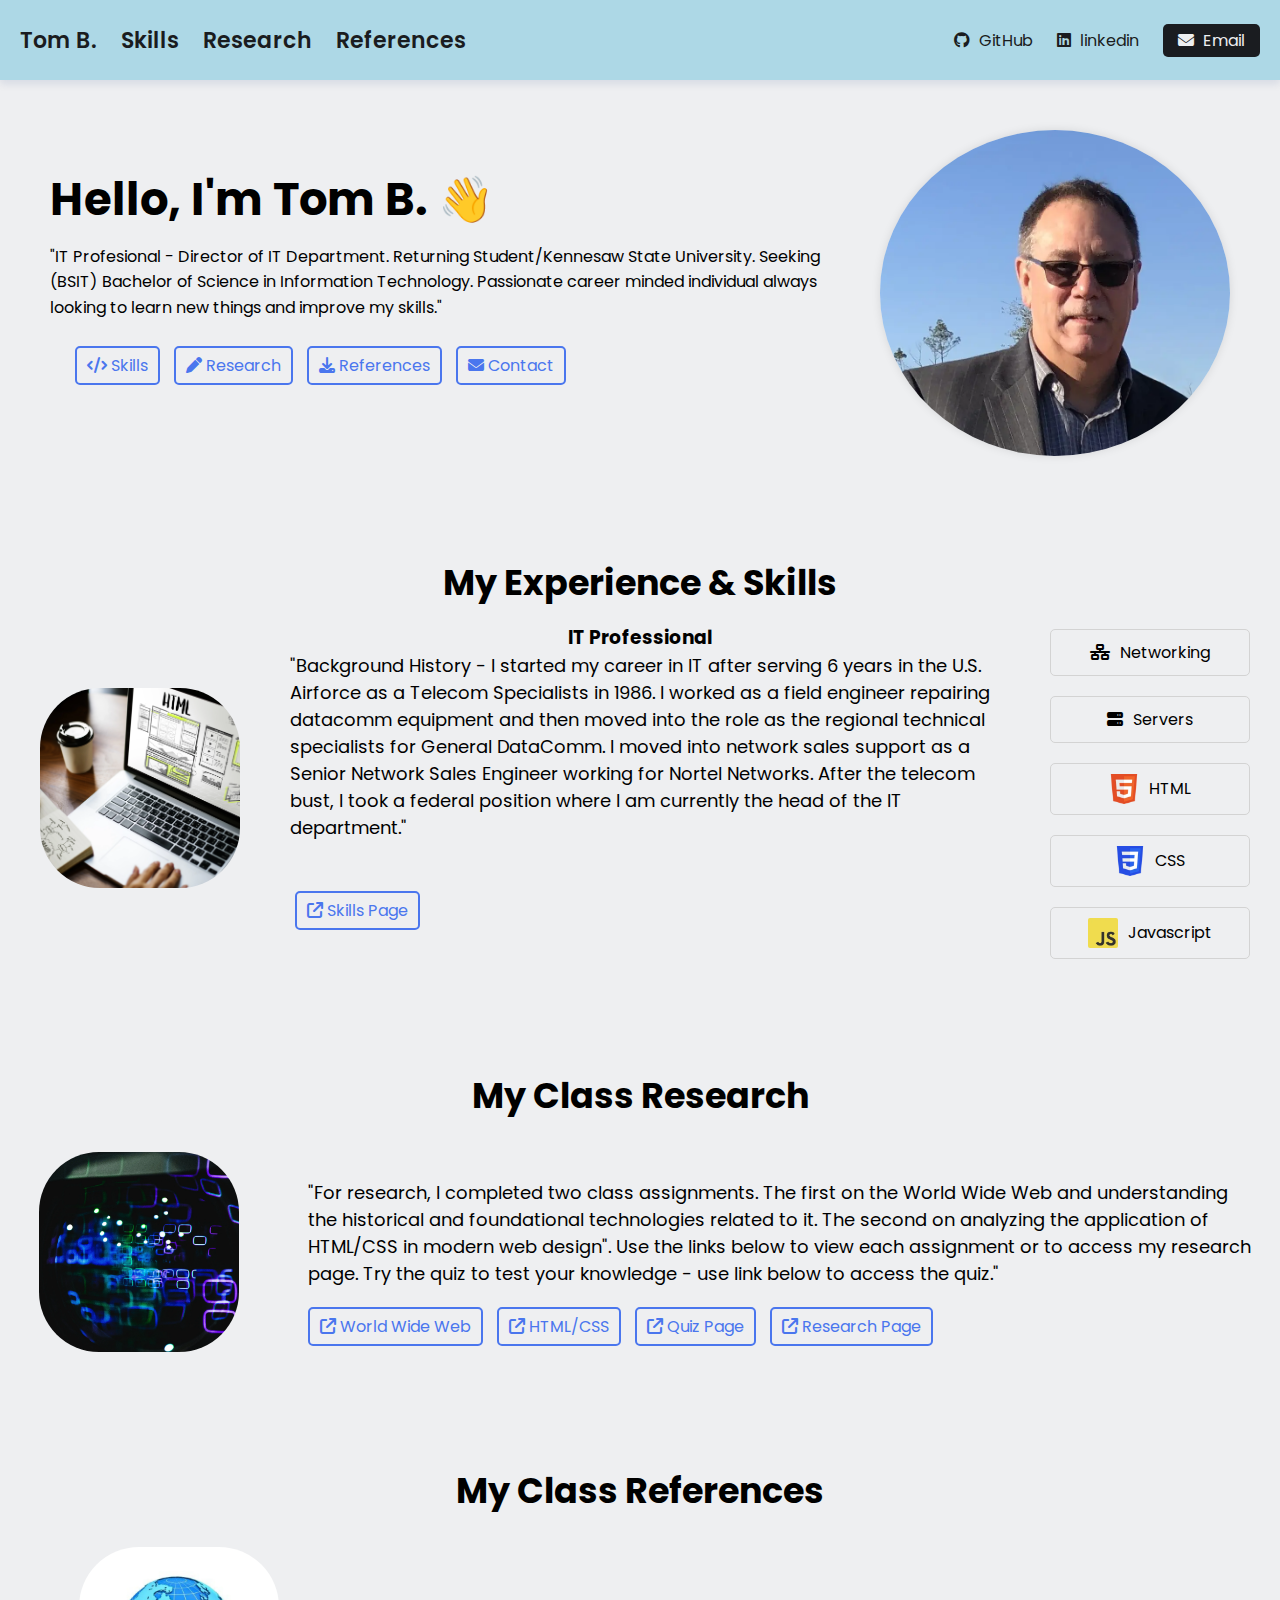
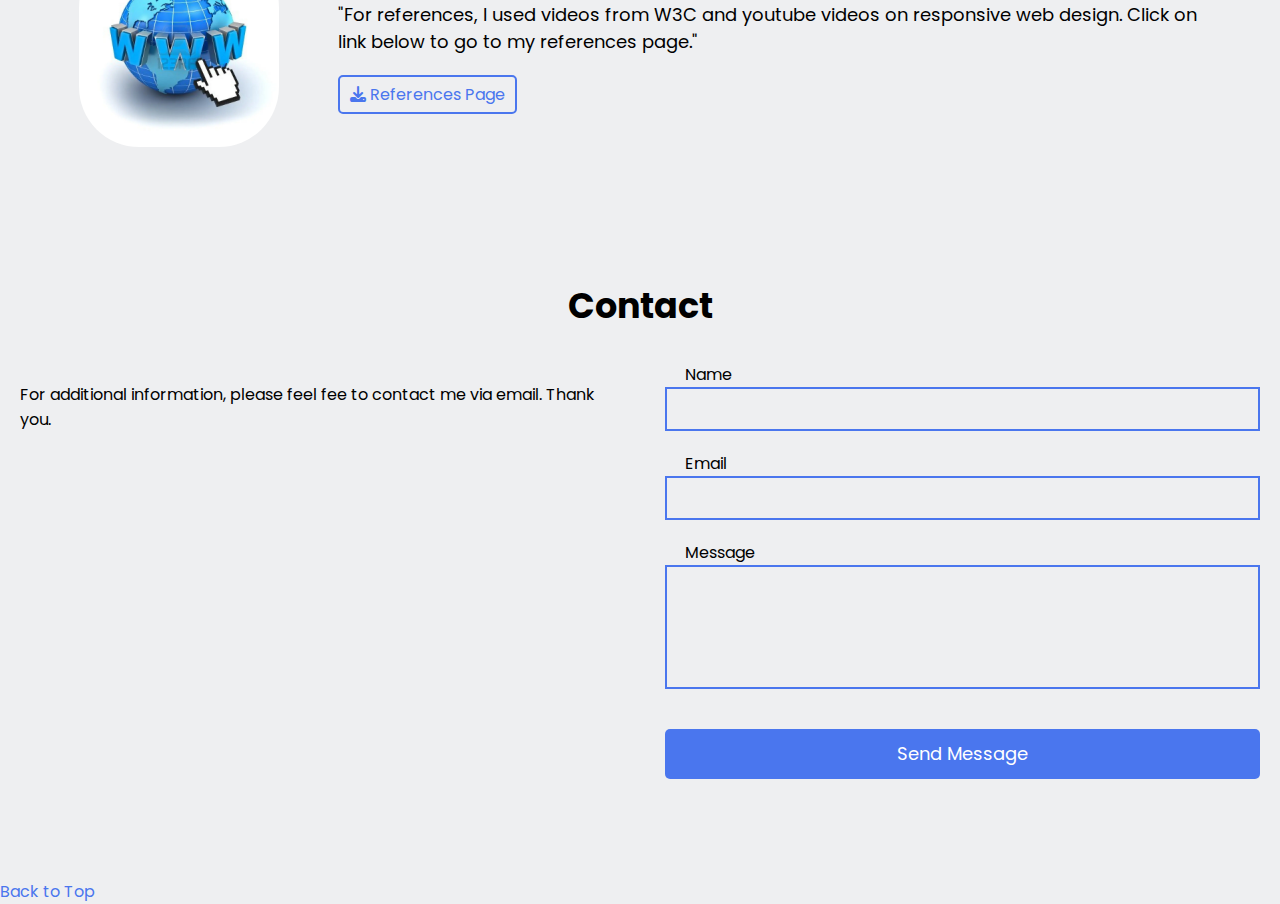
==== commit 51ac807b: "Update index.html" ====
--- a/index.html
+++ b/index.html
@@ -92,7 +92,7 @@
                     <p>"Background History - I started my career in IT after serving 6 years in the U.S. Airforce as a Telecom Specialists in 1986. 
                         I worked as a field engineer repairing datacomm equipment and then moved into the role as the regional technical specialists for General DataComm. 
                         I moved into network sales support as a Senior Network Sales Engineer working for Nortel Networks. After the telecom bust, I took a federal position where 
-                        I am currently the IT Director."</p> <br>
+                        I am currently the head of the IT department."</p> <br>
                     <div class="links">
                         <a href="skills.html" target="_blank" rel="noopener noreferrer">
                             <i class="fa-solid fa-external-link"></i>
--- a/styles.css
+++ b/styles.css
@@ -1,8 +1,20 @@
 :root {
+    /* Primary Colors */
     --background-color: #eeeff1;
     --link-color: #4a76ee;
     --text-color: #1a1c20;
-}
+
+    /* Layout and Spacing */
+    --text-align-center: center;
+    --border-radius: 5px;
+    --padding-small: 5px 10px;
+    --padding-medium: 10px 20px;
+    --gap-large: 50px;
+    --gap-small: 10px;
+    --border-color: #d3d3d3;
+}
+
+
 * {
     margin: 0;
     padding: 0;
@@ -16,7 +28,7 @@
 .homepage_body {
     font-family: 'Poppins', sans-serif;
     background-color: var(--background-color);
-    max-width: 1400px; 
+    max-width: 1600px; 
     margin: 0 auto;   
 }
 a {
@@ -119,6 +131,7 @@
 }
 
 /* SECTION 2: Skills */
+
 .skills-section {
     padding: 0 50px;
     margin-bottom: 100px;
@@ -126,22 +139,31 @@
 
 .skills-section h2 {
     font-size: 35px;
-    text-align: center;
+    text-align: var(--text-align-center);
 }
 
 .skills-section .group {
     display: flex;
     align-items: center;
-    gap: 50px;
+    gap: var(--gap-large);
 }
 
 .skills-section .group .skill-details {
-    flex: 3;  
-    text-align: center;
+    flex: 3;
+    text-align: var(--text-align-center);
+}
+
+.skills-section .group .skill-details img {
+    aspect-ratio: 1 / 1;
+    border-radius: 30%;
+    margin-bottom: 5px;
+    margin-left: 20px;
+    object-fit: cover;
+    width: 200px;
 }
 
 .skills-section .group .text {
-    text-align: center;
+    text-align: var(--text-align-center);
     margin-bottom: 20px;
 }
 
@@ -152,27 +174,25 @@
     text-align: left;
 }
 
+.skills-section .group .text .links {
+    margin: 5px;
+    text-align: left;
+}
+
 .skills-section .group .text .links a {
     display: inline-block;
-    padding: 5px 10px;
+    padding: var(--padding-small);
     border: 2px solid var(--link-color);
-    border-radius: 5px;
-    margin-right: 10px;
-    margin-bottom: 10px;
-    transition: .1s;
-}
+    border-radius: var(--border-radius);
+    margin-right: var(--gap-small);
+    margin-bottom: var(--gap-small);
+    transition: 0.1s;
+}
+
 .skills-section .group .text .links a:hover {
-    border: 2px solid var(--text-color);    
+    border-color: var(--text-color);
     color: var(--text-color);
-}   
-
-.skills-section .group .skill-details img {
-    aspect-ratio: 1/1;
-    border-radius: 30%;
-    margin-bottom:5px;
-    object-fit: cover;
-    width: 200px;    
-}    
+}
 
 .skills-section .cells {
     display: flex;
@@ -184,16 +204,15 @@
     display: flex;
     justify-content: center;
     align-items: center;
-    gap: 10px;
-
+    gap: var(--gap-small);
     width: 200px;
-    padding: 10px 20px;
+    padding: var(--padding-medium);
     margin: 10px;
-    border: 1.5px solid #d3d3d3;
-    border-radius: 5px;
-}
-
-.skills-section .cells .cell img{
+    border: 1.5px solid var(--border-color);
+    border-radius: var(--border-radius);
+}
+
+.skills-section .cells .cell img {
     width: 30px;
     height: 30px;
     object-fit: contain;
@@ -201,8 +220,9 @@
 }
 
 .skills-section .cells .cell span {
-    font-size: 18px;    
-}
+    font-size: 18px;
+}
+
 
 /* SECTION 3: Research */
 .research-section {
@@ -243,6 +263,7 @@
     font-size: 18px;
     line-height: 1.5;
     margin-bottom: 20px;
+    margin-top: 20px;
 }
 
 .research-section .text .links a {
@@ -283,7 +304,10 @@
 .references-section .group {
     display: flex;
     align-items: center;
-    gap: 50px;    
+    gap: 50px;
+    margin-bottom: 50px;
+    margin-top: 25px;
+    padding: 0 50px;    
 }
 
 .references-section .group .references-image {
@@ -298,7 +322,7 @@
 .references-section .group .references-image img {
     aspect-ratio: 1/1;
     border-radius: 30%;
-    margin-bottom:5px;
+    margin-bottom:25px;
     object-fit: cover;
     width: 200px;    
 }    
@@ -321,6 +345,35 @@
 .references-section .text .links a:hover {
     border: 2px solid var(--text-color);    
     color: var(--text-color);
+}
+
+.references-section .cells {
+    display: flex;
+    justify-content: center;
+    flex-wrap: wrap;
+}
+
+.references-section .cells .cell {
+    display: flex;
+    justify-content: center;
+    align-items: center;
+    gap: var(--gap-small);
+    width: 200px;
+    padding: var(--padding-medium);
+    margin: 10px;
+    border: 1.5px solid var(--border-color);
+    border-radius: var(--border-radius);
+}
+
+.references-section .cells .cell img {
+    width: 30px;
+    height: 30px;
+    object-fit: contain;
+    border-radius: 2px;
+}
+
+.references-section .cells .cell span {
+    font-size: 18px;
 }
 
 /* SECTION 5: Contact */
